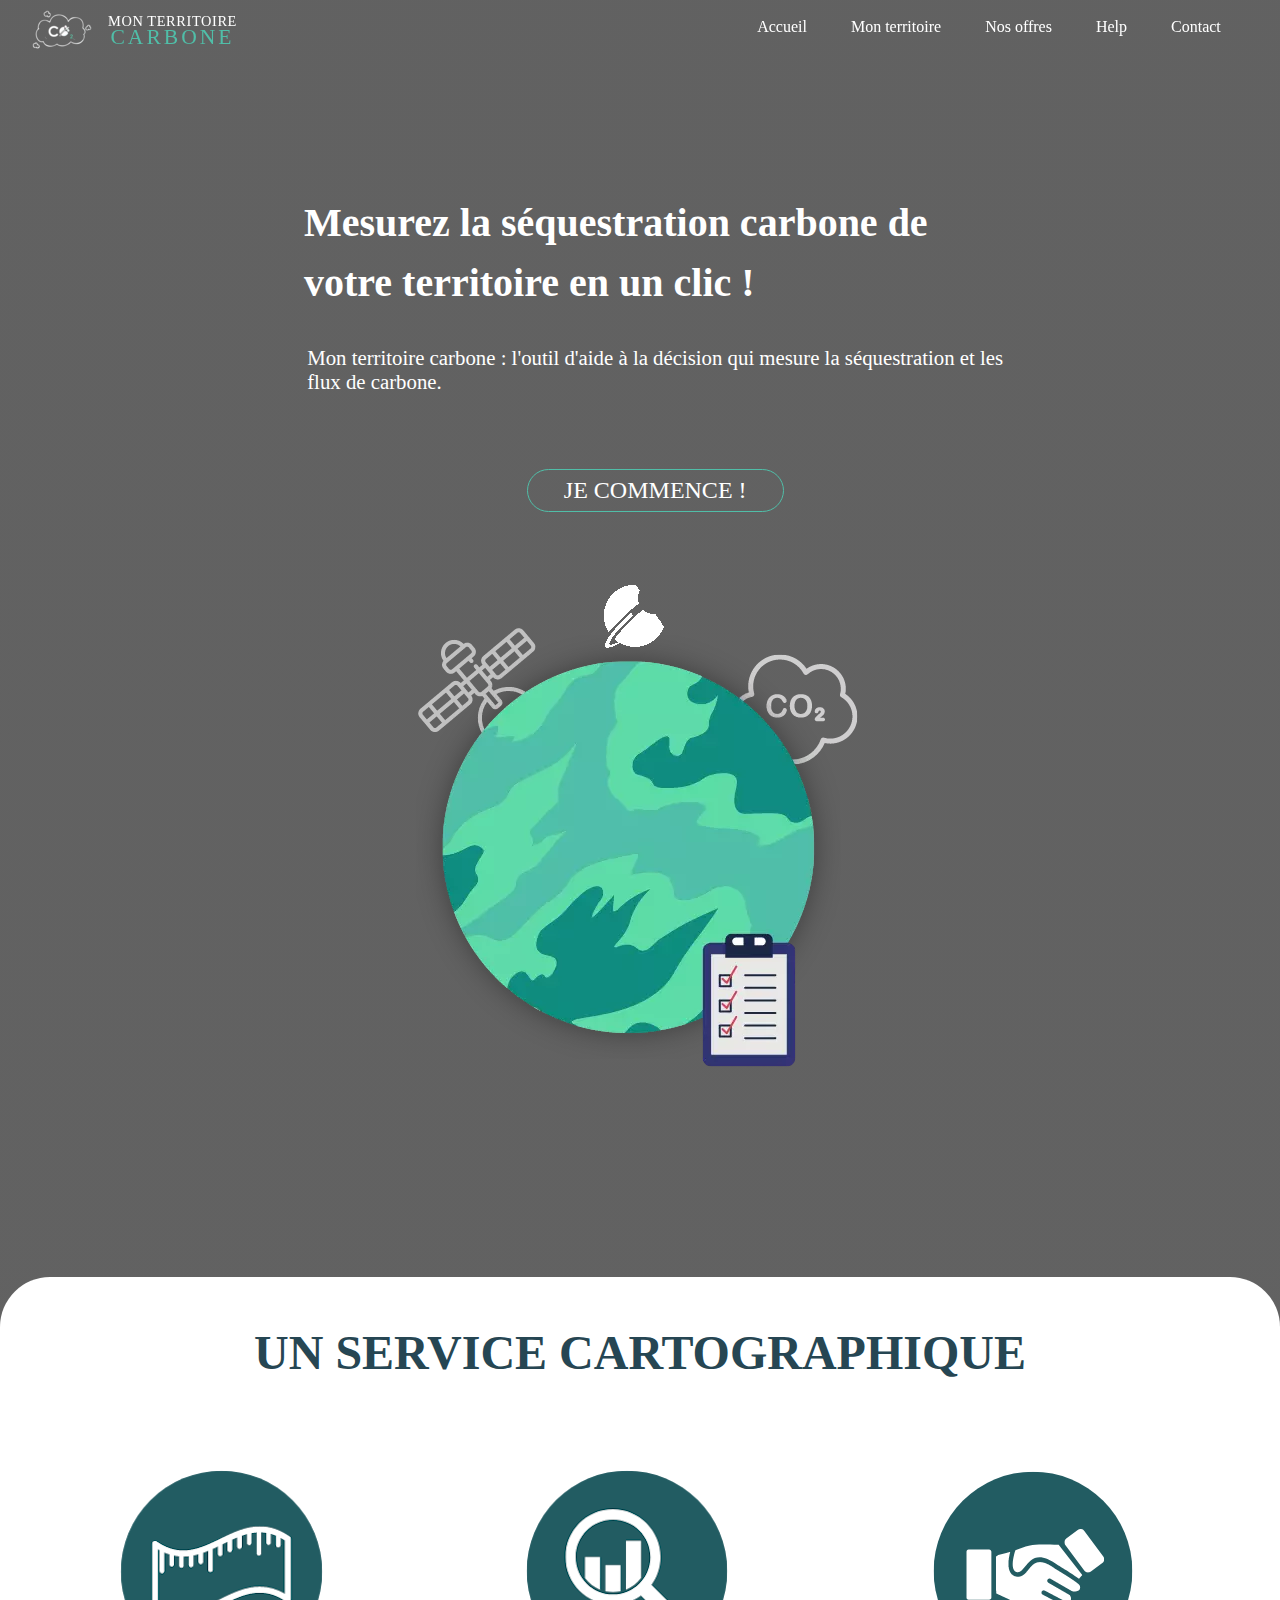
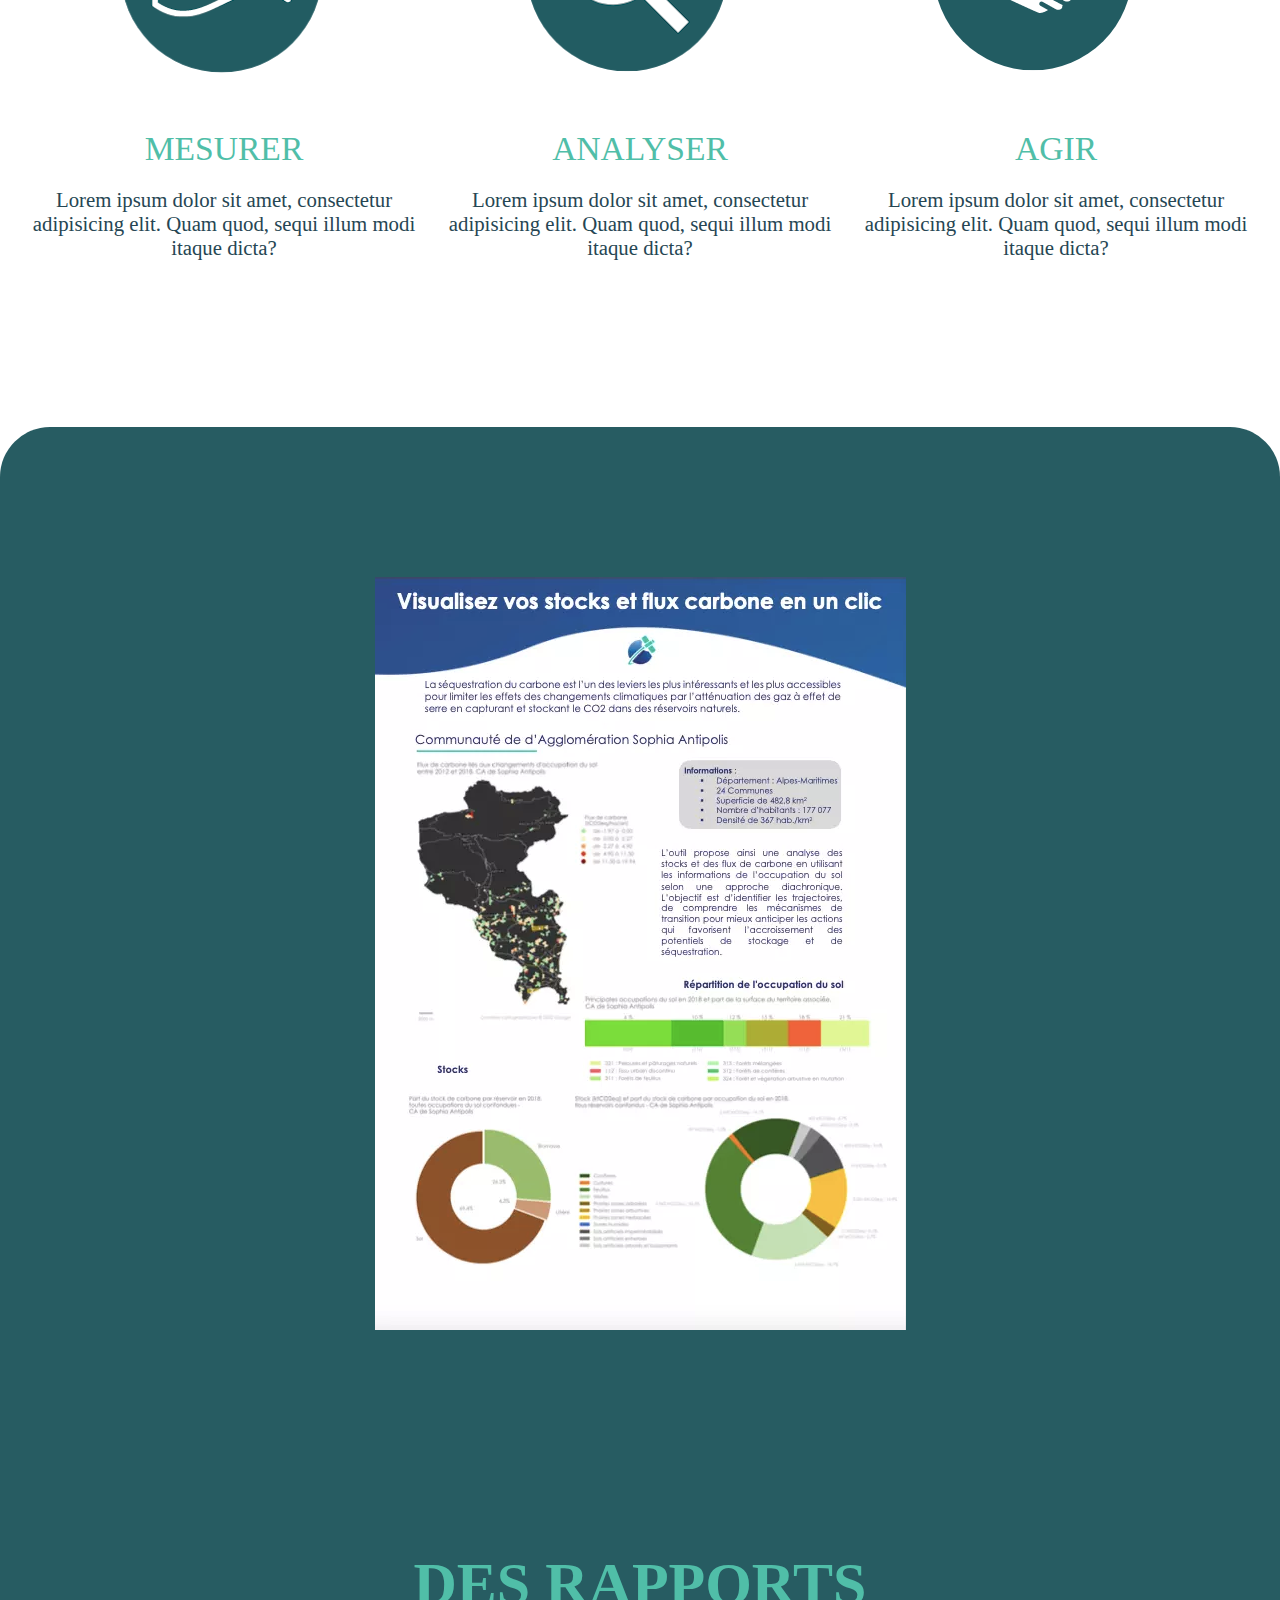
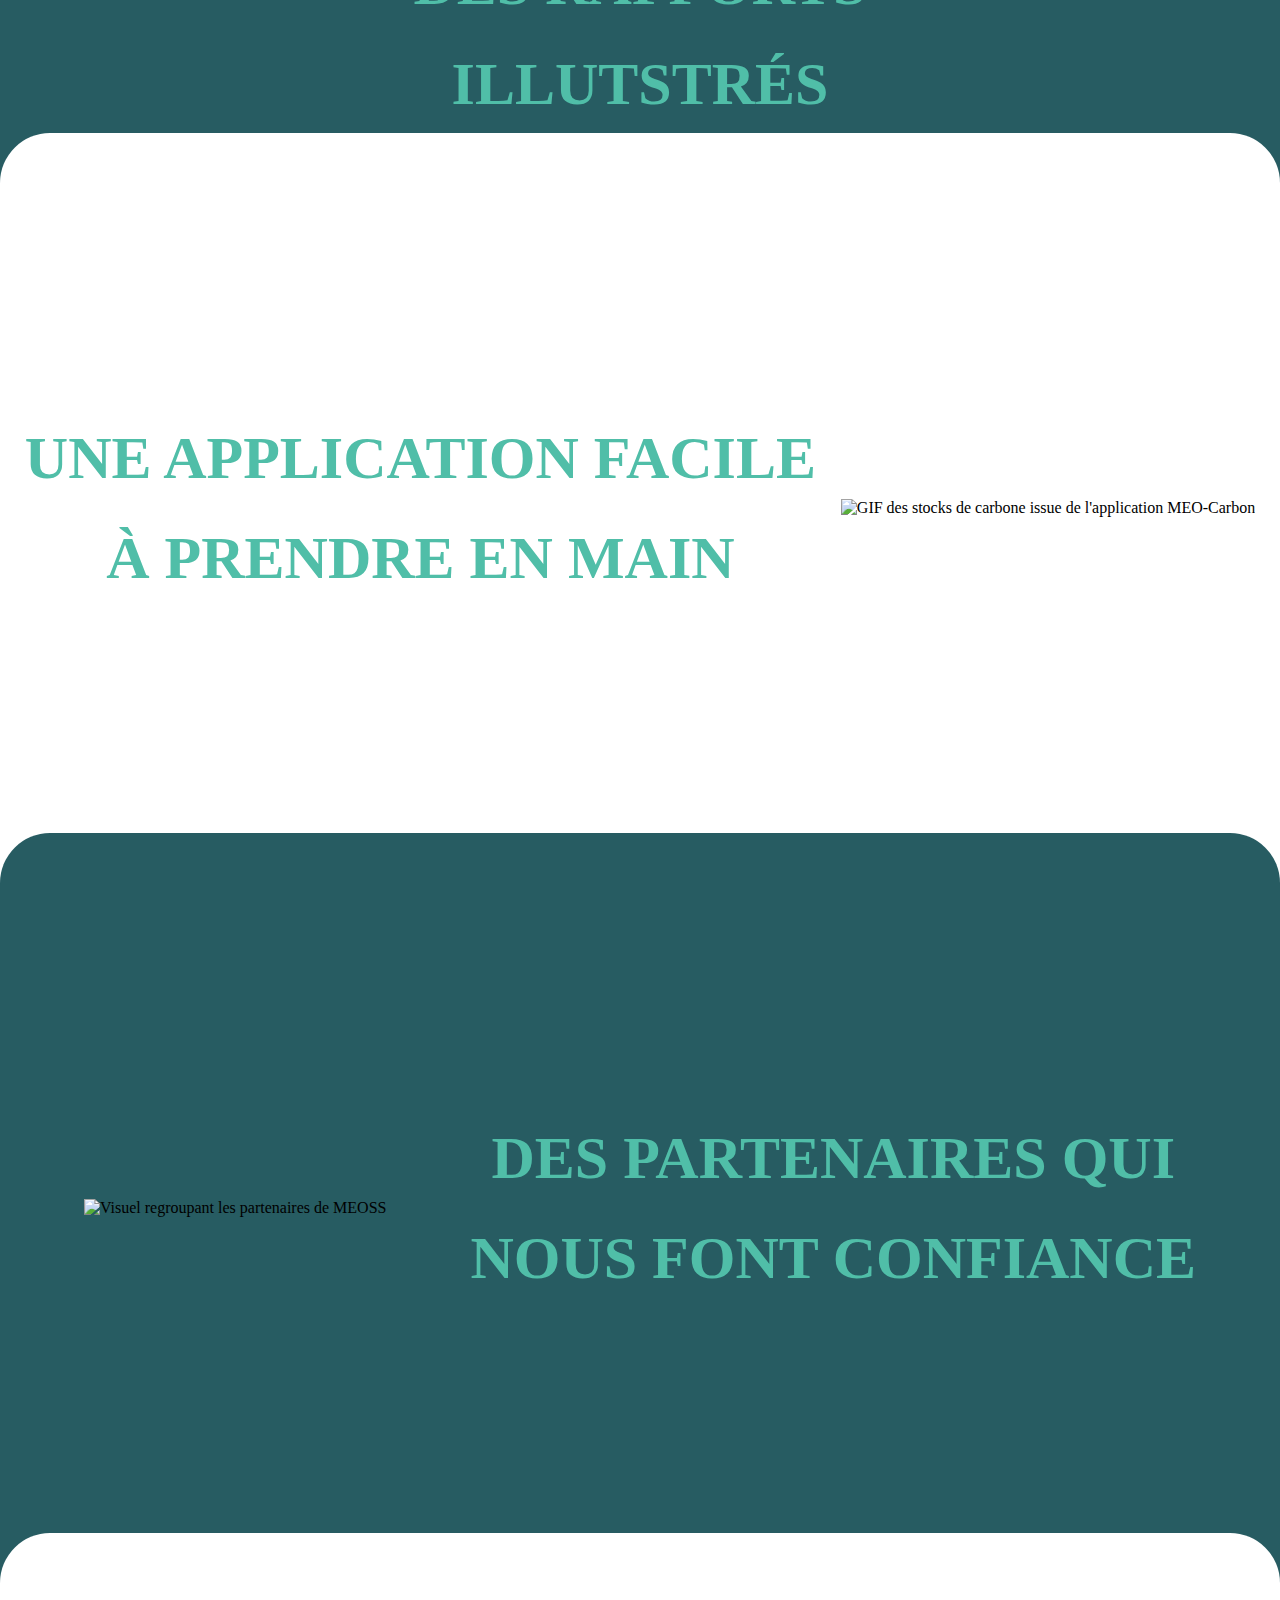
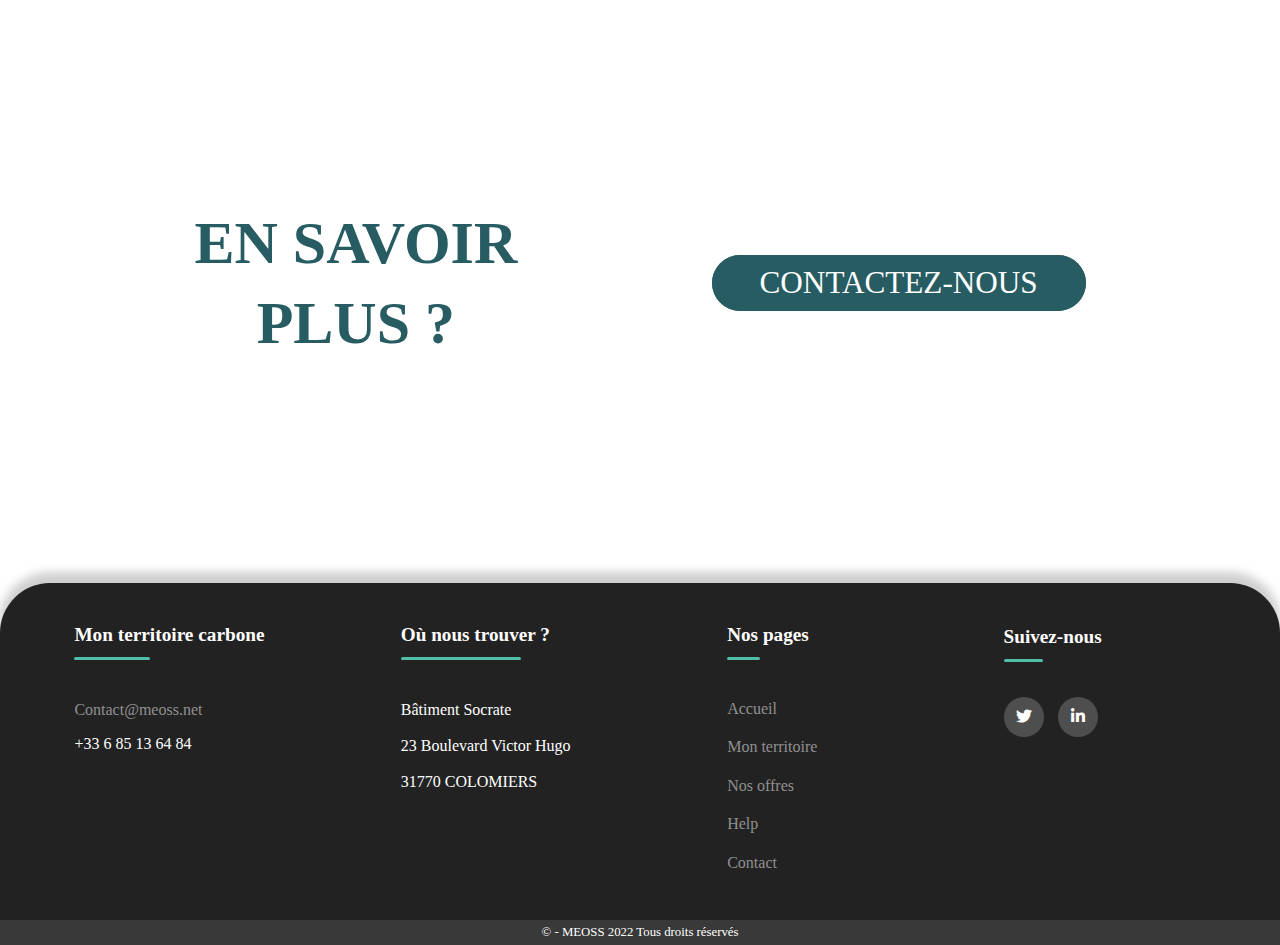
==== Index.html @ e4e1b1d0 "ajout de tous les fichiers du site" ====
<!DOCTYPE html>
<html lang="fr">
<head>
    <meta charset="UTF-8">
    <meta http-equiv="X-UA-Compatible" content="IE=edge">
    <meta name="MEO-Carbon" content="Un outil d'aide à la décision permettant de mesurer la séquestration et les flux carbone d'un territoire, initial-scale=1.0">
    <link rel= "shortuct icon" href="images/MEOSS-picto-blanc.png">
    <title>Mon territoire carbone</title>
    <link rel="stylesheet" href="Accueil.css">
    <link rel="stylesheet" type="text/css" href="https://cdnjs.cloudflare.com/ajax/libs/font-awesome/5.15.1/css/all.min.css">
</head>
<body>
<script
  src="https://code.jquery.com/jquery-3.6.0.js"
  integrity="sha256-H+K7U5CnXl1h5ywQfKtSj8PCmoN9aaq30gDh27Xc0jk="
  crossorigin="anonymous"></script>
<script src="scrolleffect.js"></script>
<!-- Header -->
<header class="header">
      <a href="Index.html" class="logo-mc"><img src="Images/Logo_Meo-Carbon_blanc_picto.webp" alt="Logo MEO-Carbon"></a>
      <h1 class="title-big"><a href="Index.html"><span class="title-big1">Mon territoire<br><span class="title-big2">carbone</a></h1>
    <nav class="header-nav">
        <div class="mainmenu">
          <a href="Index.html" title="Accueil">Accueil</a>
          <a href="Mon_territoire.html" title="Mon territoire">Mon territoire</a>
          <a href="Nos_offres.html" title="Nos offres">Nos offres</a>
          <a href="Help.html" title="Help">Help</a>
          <a href="Contact.html" title="Contact">Contact</a>
        </div>
    </nav>
  </header>
  <div class="loading"></div>
  <Section class="section-accueil">
    <div class="textes">
      <h2 class="mesurez">Mesurez la <span class="vert-texte">séquestration carbone</span> de votre territoire en un clic !</h2>
        <p class="meo-carbon"><span class="vert-texte">Mon territoire carbone</span> : l'outil d'aide à la décision qui mesure la séquestration et les flux de carbone.</p>
<!-- Call to Action -->
        <p class="cta">
          <a href="Mon_territoire.html" class="button" >Je commence !</a>
        </p>
      </div>
      <div class="picto-accueil">
          <img src="Images/Picto-accueil-meo-carbon.webp" alt="Planète illustrant l'outil MEO-Carbon">
      </div>
  </Section>
    <!-- <div class="custom-shape-divider-bottom-1658929193">
      <svg data-name="Layer 1" xmlns="http://www.w3.org/2000/svg" viewBox="0 0 1200 120" preserveAspectRatio="none">
          <path d="M1200 0L0 0 892.25 114.72 1200 0z" class="shape-fill"></path>
      </svg>
    </div> -->
  <section class="produit">
    <H2 class="pres-produit">UN SERVICE CARTOGRAPHIQUE</H2>
    <div class="picto-produit">
      <div class="picto-mesurer">
        <img src="/Images/Pictogramme-mesurer.png" alt="Pictogramme illustrant une règle">
      </div>
      <div class="picto-analyser">
        <img src="/Images/Pictogramme-analyser.png" alt="Pictogramme illustrant l'analyse">
      </div>
      <div class="picto-agir">
        <img src="/Images/Pictogramme-agir.png" alt="Pictogramme d'un serrage de main">
      </div>
    </div>
    <div class="car-produit">
      <div class="mesurer">Mesurer</div>
      <div class="analyser">Analyser</div>
      <div class="agir">Agir</div>
    </div>
    <div class="des-produit">
      <div class="mesurer-des">
        <p>Lorem ipsum dolor sit amet, consectetur adipisicing elit. Quam quod, sequi illum modi itaque dicta?</p>
      </div>
      <div class="analyser-des">
        <p>Lorem ipsum dolor sit amet, consectetur adipisicing elit. Quam quod, sequi illum modi itaque dicta?</p>
      </div>
      <div class="agir-des">
        <p>Lorem ipsum dolor sit amet, consectetur adipisicing elit. Quam quod, sequi illum modi itaque dicta?</p>
      </div>
    </div>

  </section>
  <section class="rapport">
    <!-- <div class="custom-shape-divider-top-1659364946">
      <svg data-name="Layer 1" xmlns="http://www.w3.org/2000/svg" viewBox="0 0 1200 120" preserveAspectRatio="none">
          <path d="M1200 120L0 16.48 0 0 1200 0 1200 120z" class="shape-fill"></path>
      </svg>
    </div> -->
    <div class="image-rapport">
      <img src="/Images/Rapport-meo-carbon.webp" alt="Photo du rapport synhthétique MEO-Carbon">
    </div>
    <div class="titre-rapport">
      <h2>Des rapports<br>illutstrés</h2>
    </div>
  </section>
  <section class="appli">
    <div class="title-appli">
      <h2>Une application facile<br>à prendre en main</h2>
    </div>
    <div class="img-appli">
      <img src="images/Stocks-carbone-MEO-carbon.gif" alt="GIF des stocks de carbone issue de l'application MEO-Carbon">
    </div>
  </section>
  <section class="partenaires">
    <div class="img-partenaires">
      <img src="images/Partenaires-meoss.webp" alt="Visuel regroupant les partenaires de MEOSS">
    </div>
    <div class="title-partenaires">
      <h2>Des partenaires qui<br>nous font confiance</h2>
    </div>
  </section>
  <section class="contactez-nous">
    <div class="offre">
      <h2>En savoir<br>plus ?</h2>
    </div>
    <div>
      <p class="button-contact">
        <a href="Contact.html" class="button-contact-class">Contactez-nous</a>
      </p>
    </div>
  </section>
  <!-- Footer -->
  <footer>
    <div class="footer-info">
      <h6>
        <a href="Index.html" class="footer-mc">Mon territoire carbone</a>
      </h6>
      <p>
          <a href="Contact" class="contact-footer">Contact@meoss.net</a>
      </p>
      <p>+33 6 85 13 64 84</p>
    </div>
    <div class="footer-map">
      <h6 class="trouver">Où nous trouver ?</h6>
      <ul>
        <li>
          <p>Bâtiment Socrate</p>
        </li>
        <li>
          <p>23 Boulevard Victor Hugo</p>
        </li>
        <li>
          <p>31770 COLOMIERS</p>
        </li>
      </ul>
    </div>
    <div class="footer-pages">
      <H6 class="nos-pages">Nos pages</H6>
      <ul>
          <li>
            <a href="Index.html" title="Accueil">Accueil</a>
          </li>
          <li>
            <a href="Mon_territoire.html" title="Mon territoire">Mon territoire</a>
          </li>
          <li>
            <a href="Nos_offres.html" title="Nos offres">Nos offres</a>
          </li>
          <li>
            <a href="Help.html" title="Help">Help</a>
          </li>
          <li>
            <a href="Contact.html" title="Contact">Contact</a>
          </li>
    </div>
    <div class="footer-col">
      <h6><strong>Suivez-nous</strong></h6>
      <div class="social-links">
        <a href="https://twitter.com/MEOSS_Space" target="_blank"><i class="fab fa-twitter"></i></a>
        <a href="https://www.linkedin.com/company/meoss/" target="_blank"><i class="fab fa-linkedin-in"></i></a>
      </div>
    </div>
  </footer>
  <div class="copyright">© - MEOSS 2022 Tous droits réservés</div>
</body>
</html>
---- Accueil.css ----
body {
    height: auto;
    background:
        linear-gradient(to bottom, #222222b6, #222222b5, #222222b4),
        center top  url("images/Fôret-meo-carbon-background.webp");
    margin: 0px;
    z-index : 1;
}

.loading{
    position: absolute; width: 100%; height: 100%; background: url('Images/GIF-logo-meoss-animated-loading.gif') no-repeat center center;
}

.header {
    position: fixed;
    top: 0px;
    z-index: 7;
    -webkit-transition: all ease-out .5s;
    -moz-transition: all ease-out .5s;
    -o-transition: all ease-out .5s;
    transition: all ease-out .5s;
    display: flex;
    flex-direction: row;
    justify-content: space-between;
    width: 100vw;
}

.logo-mc {
    position: absolute;
    top: 10px;
    left: 32px;
  }

.title-big {
    position: absolute;
    left: 4.5em;
    top: -5px;
    color: #fff;
    text-align: left;
    font-size: 1.5rem;
    font-family: "centurygothic";
    text-transform: uppercase;
    font-weight: normal;
    text-align: center;
    line-height: 15px;
  }

.title-big1{
    font-size: 0.6em;
    letter-spacing: 0.6px;
}

.title-big2{
    font-size: 1.5em;
    color: #50BEA8;
    letter-spacing: 3px;
}

.title-big a {
    text-decoration: none;
    color: #fff;
}

.header-nav {
    position: absolute;
    width: 50%;
    top: 0;
    right: 1.5em;
    margin: 18px 0;
    text-align: right;
    font-family: "centurygothic";
    text-decoration: none;
    color: #fff;
}

.header-nav a {
    text-decoration: none;
    margin: 0 20px;
    color: #fff;
    position: relative;
}

.header-nav a:hover {
    transition: all 0.3s ease;
    border: 1px solid #50BEA8;
    padding: 0.3em 0.5em;
    border-radius: 300px;
}

.active {
  background-color: #222222;
  height: 61px;
}

.mainmenu{
    margin-right: 0.95em;
}


.textes{
    width: 800px;
    padding-right: 2em;
}

.mesurez {
    padding-left: 2em;
    padding-right: 0em;
    color: #fff;
    font-family: "Centurygothic";
    font-size: 2.5rem;
    text-align: left;
    line-height: 1.5em;
}

.vert-texte{
    color: #FFF;
}

p {
    padding-left: 4em;
    padding-bottom: 3em;
    padding-right: 1em;
    color: #fff;
    font-family: "centurygothic";
    font-size: 1.3rem;
}

.cta{
    text-align: center;
}

.button {
    color: #fff;
    background-color: #50bea800;
    border-color: #50BEA8;
    border-radius: 300px;
    border-width: 1px;
    border-style:solid;
    text-decoration: none;
    text-transform: uppercase;
    font-size: 1.5rem;
    padding: 0.3em 1.5em;
}

.button:hover {
    color: #fff;
    background: #50bea8;
    transition: all 0.2s ease;
    border: 5px solid #50bea800;
    padding: 0.3em 1.8em;
    border-radius: 300px;
    margin-left: 0.3em;
}

.picto-accueil{
    display: flex;
    justify-content: center;
    flex-grow: 3;
    margin-top: 30px;
}

.section-accueil{
    display: flex;
    align-items: center;
    justify-content: space-evenly;
    flex-flow: row wrap;
    margin-top: 10em;
    margin-bottom: 150px;
}

.custom-shape-divider-bottom-1658929193 {
    position: relative;
    width: 100%;
    overflow: hidden;
    line-height: 0;
    transform: rotate(180deg);
}

.custom-shape-divider-bottom-1658929193 svg {
    position: relative;
    display: block;
    width: calc(169% + 1.3px);
    height: 117px;
}

.custom-shape-divider-bottom-1658929193 .shape-fill {
    fill: #ffffff;
}

.produit{
    background-color: #fff;
    height: 800px;
    font-family: "centurygothic";
    color: #264653;
    font-size: 1.5em;
    margin-top: 200px;
    border-top-left-radius: 50px;
    border-top-right-radius: 50px;
    z-index: 1;
}

.produit h2 {
    display: flex;
    justify-content: center;
    padding-top: 1em;
    padding-bottom: 1em;
    font-size: 2em;
}

.picto-produit{
    display: flex;
    justify-content: space-evenly;
    align-items: center;
    flex-flow: row wrap;
    text-align: center;
    width: 98vw;
}

.picto-mesurer{
    width: 30%;
    transition: all 0.5s ease-in-out;
}

.picto-mesurer:hover{
    transform: scale(1.05);
}

.picto-analyser{
    width: 30%;
    transition: all 0.5s ease-in-out;
}

.picto-analyser:hover{
    transform: scale(1.05);
}

.picto-agir{
    width: 30%;
    transition: all 0.5s ease-in-out;
}

.picto-agir:hover{
    transform: scale(1.05);
}

.produit p{
    color: #264653;
    padding: 0;
}

.mesurer{
    width: 30%;
    color: #50BEA8;
    font-size: 1.4em;
    text-transform: uppercase;
}

.analyser{
    width: 30%;
    color: #50BEA8;
    font-size: 1.4em;
    text-transform: uppercase;
}

.agir{
    width: 30%;
    color: #50BEA8;
    font-size: 1.4em;
    text-transform: uppercase;
}

.pres-produit{
    margin-top: 0;
}

.car-produit{
    display: flex;
    justify-content: space-evenly;
    align-items: center;
    flex-flow: row wrap;
    padding-top: 2em;
    text-align: center;
}

.des-produit{
    display: flex;
    justify-content: space-evenly;
    align-items: center;
    flex-flow: row wrap;
    text-align: center;
}

.mesurer-des{
    width: 30%;
    padding: 0;
}

.analyser-des{
    width: 30%;
}

.agir-des{
    width: 30%;
}

.custom-shape-divider-top-1659364946 {
    position: relative;
    top: 0;
    left: 0;
    width: 100%;
    overflow: hidden;
    line-height: 0;
}

.custom-shape-divider-top-1659364946 svg {
    position: relative;
    display: block;
    width: calc(100% + 1.3px);
    height: 103px;
    transform: rotateY(180deg);
}

.custom-shape-divider-top-1659364946 .shape-fill {
    fill: #FFFFFF;
}

.rapport{
    display: flex;
    flex-flow: row wrap;
    justify-content: space-around;
    align-items: center;
    background: #275C62;
    border-top-left-radius: 50px;
    border-top-right-radius: 50px;
    position: relative;
    margin-top: -50px;
}

.image-rapport{
    margin: 150px;
    transition: all 0.5s ease-in-out;
}

.image-rapport:hover{
    transform: scale(1.03);
}

.titre-rapport{
    color: #50BEA8;
    font-family: "centurygothic";
    text-transform: uppercase;
    font-size: 2.5em;
    text-align: center;
    line-height: 2.5em;
}
/*
.button-contact{
    text-align: center;
}*/

.appli{
    position: relative;
    background: #FFF;
    display: flex;
    flex-direction: row;
    justify-content: space-evenly;
    align-items: center;
    margin-top: -50px;
    margin-bottom: -50px;
    border-top-left-radius: 50px;
    border-top-right-radius: 50px;
    height: 750px;
}

.title-appli{
    color: #50BEA8;
    font-family: "centurygothic";
    text-transform: uppercase;
    font-size: 2.5em;
    text-align: center;
    line-height: 2.5em;
    display: flex;
}

.img-appli{
    transition: all 0.5s ease-in-out;
}

.img-appli:hover{
    transform: scale(1.1);
}

.partenaires{
    position: relative;
    background: #275C62;
    display: flex;
    flex-direction: row;
    justify-content: space-evenly;
    align-items: center;
    margin-top: -50px;
    margin-bottom: -50px;
    border-top-left-radius: 50px;
    border-top-right-radius: 50px;
    height: 750px;
}

.title-partenaires{
    color: #50BEA8;
    font-family: "centurygothic";
    text-transform: uppercase;
    font-size: 2.5em;
    text-align: center;
    line-height: 2.5em;
    display: flex;
}

.img-partenaires{
    transition: all 0.5s ease-in-out;
}

.img-partenaires:hover{
    transform: scale(1.06);
}

.contactez-nous{
    position: relative;
    background: #FFF;
    display: flex;
    flex-flow: row wrap;
    justify-content: space-evenly;
    align-items: center;
    margin-top: -50px;
    margin-bottom: -50px;
    border-top-left-radius: 50px;
    border-top-right-radius: 50px;
    height: 700px;
}

.offre{
    color: #275C62;
    text-transform: uppercase;
    font-family: "centurygothic";
    font-size: 2.5em;
    padding: 0;
    text-align: center;
    line-height: 2em;
}

.button-contact{
    padding: 0;
}

.button-contact-class{
    color: #fff;
    border-color: #275C62;
    background: #275C62;
    border-radius: 300px;
    border-width: 1px;
    border-style:solid;
    text-decoration: none;
    text-transform: uppercase;
    font-size: 1.5em;
    padding: 0.3em 1.5em;
}

.button-contact-class:hover {
    color: #275C62;
    background: #FFF;
    transition: all 0.2s ease;
    border: 1.3px solid #275C62;
    border-radius: 300px;
}

footer {
    position: relative;
    background-color: #222222;
    box-shadow: 0px -10px 10px 1px rgba(191, 191, 191, 0.745);
    border-top-left-radius: 50px;
    border-top-right-radius: 50px;
    display: flex;
    justify-content: space-evenly;
    flex-flow: row wrap;
    align-items: flex-start;
}

h6{
    display: inline-block;
    padding-bottom: 5px;
    position: relative;
    line-height: 40px;
}
 
h6:after{
    content: "";
    position: absolute;
    width: 40%;
    height: 0px;
    bottom: 0;
    left: 0%;
    border-bottom: 3px solid #50BEA8;
    border-radius: 50px;
}

.footer-info {
    width: 300px;
    padding-left: 3em
}

.footer-info p{
    padding: 0 0;
    font-size: 1em;
    margin-block-start: 1em;
}

H6 .footer-info a{
    text-decoration: none;
    color: #fff;
    font-family: "centurygothic";
    display: flex;
    align-items: center;
    flex-wrap: nowrap;
}

.footer-mc{
    text-decoration: none;
    color: #fff;
    font-family: "centurygothic";
    display: flex;
    align-items: center;
    flex-wrap: nowrap;
    padding-top: 0.33em;
}

.contact-footer {
    text-decoration: none;
    color: rgb(144, 144, 144);
    transition: all 0.3s ease;
}

.contact-footer:hover{
    text-decoration: none;
    color: #FFF;
    padding-left: 0.5em;
    text-decoration: underline #50BEA8 20%;
    text-underline-offset: 0.3rem;
    text-underline-position: right;
}

.footer-mc {
    font-size: 1.8em;
}

.footer-info img{
    width: 20%;
}

.footer-map{
    font-family: "centurygothic";
    color: #FFF;
    margin: 0;
    margin-top: 2em;
    width: 300px;
}

.footer-map p{
    font-size: 1em;
    padding: 0;
    padding-top: 0.13em;
}

.footer-map h6{
    display: flex;
    align-items: flex-start;
    margin-block-end: 2em;
    margin-block-start: 0;
    font-size: 1.2em;
}

.footer-map ul{
    list-style-type: none;
    padding-left: 0;
}

.footer-pages{
    color: #fff;
    font-family: "centurygothic";
    font-size: 1em;
    margin-top: 2em;
    margin-bottom: 2em;
    width: 250px;
}

.footer-pages a{
    text-decoration: none;
    color: rgb(144, 144, 144);
    transition: all 0.3s ease;
}

.footer-pages a:hover{
    text-decoration: none;
    color: #FFF;
    padding-left: 0.5em;
    text-decoration: underline #50BEA8 20%;
    text-underline-offset: 0.3rem;
    text-underline-position: right;
}

.footer-pages ul{
    list-style-type: none;
    padding-left: 0;
}

.nos-pages{
    font-size: 1.2em;
    margin-block-start: 0em;
    margin-block-end: 1em;
}

.footer-pages li{
    margin-bottom: 16px;
    padding-top: 0.28em;
}

.footer-col{
    width: 250px;
    padding: 0 0;
    margin-top: -0.7em;
 }
 .footer-col h6{
     font-size: 1.2em;
     color: #ffffff;
     font-family: "centurygothic";
     margin-bottom: 35px;
     font-weight: 500;
     position: relative;
 }

 .footer-col ul li:not(:last-child){
     margin-bottom: 10px;
 }
 .footer-col ul li a{
     font-size: 16px;
     text-transform: capitalize;
     color: #ffffff;
     text-decoration: none;
     font-weight: 300;
     color: #bbbbbb;
     display: block;
     transition: all 0.3s ease;
 }
 .footer-col ul li a:hover{
     color: #ffffff;
     padding-left: 8px;
 }
 .footer-col .social-links a{
     display: inline-block;
     height: 40px;
     width: 40px;
     background-color: rgba(255,255,255,0.2);
     margin:0 10px 10px 0;
     text-align: center;
     line-height: 40px;
     border-radius: 50%;
     color: #ffffff;
     transition: all 0.5s ease;
 }
 .footer-col .social-links a:hover{
     color: #50BEA8;
     background-color: #ffffff;
 }

 .copyright{
    background: #393939;
    color: #FFF;
    height: 25px;
    display: flex;
    justify-content: center;
    align-items: center;
    font-family: "centurygothic";
    font-size: 0.8em;
 }
 
 @media (max-width:1200px) and (min-width: 501px){
    .footer-info{
        width: 50%;
        padding-left: 7em;
        padding-right: 3em;
        width: 150px;
    }
    .footer-pages{
        width: 170px;
    }

    .footer-map{
        width: 200px;
        padding-right: 3em;
    }
}

@media screen and (max-width: 540px){
    .title-partenaires{
        font-size: 0.5em;
    }
    .footer-info{
        width: 50%;
        padding-left: 1.8em;
    }
    .footer-pages{
        width: 50%;
    }
    .footer-map{
        padding-left: 4.5em;
    }
}
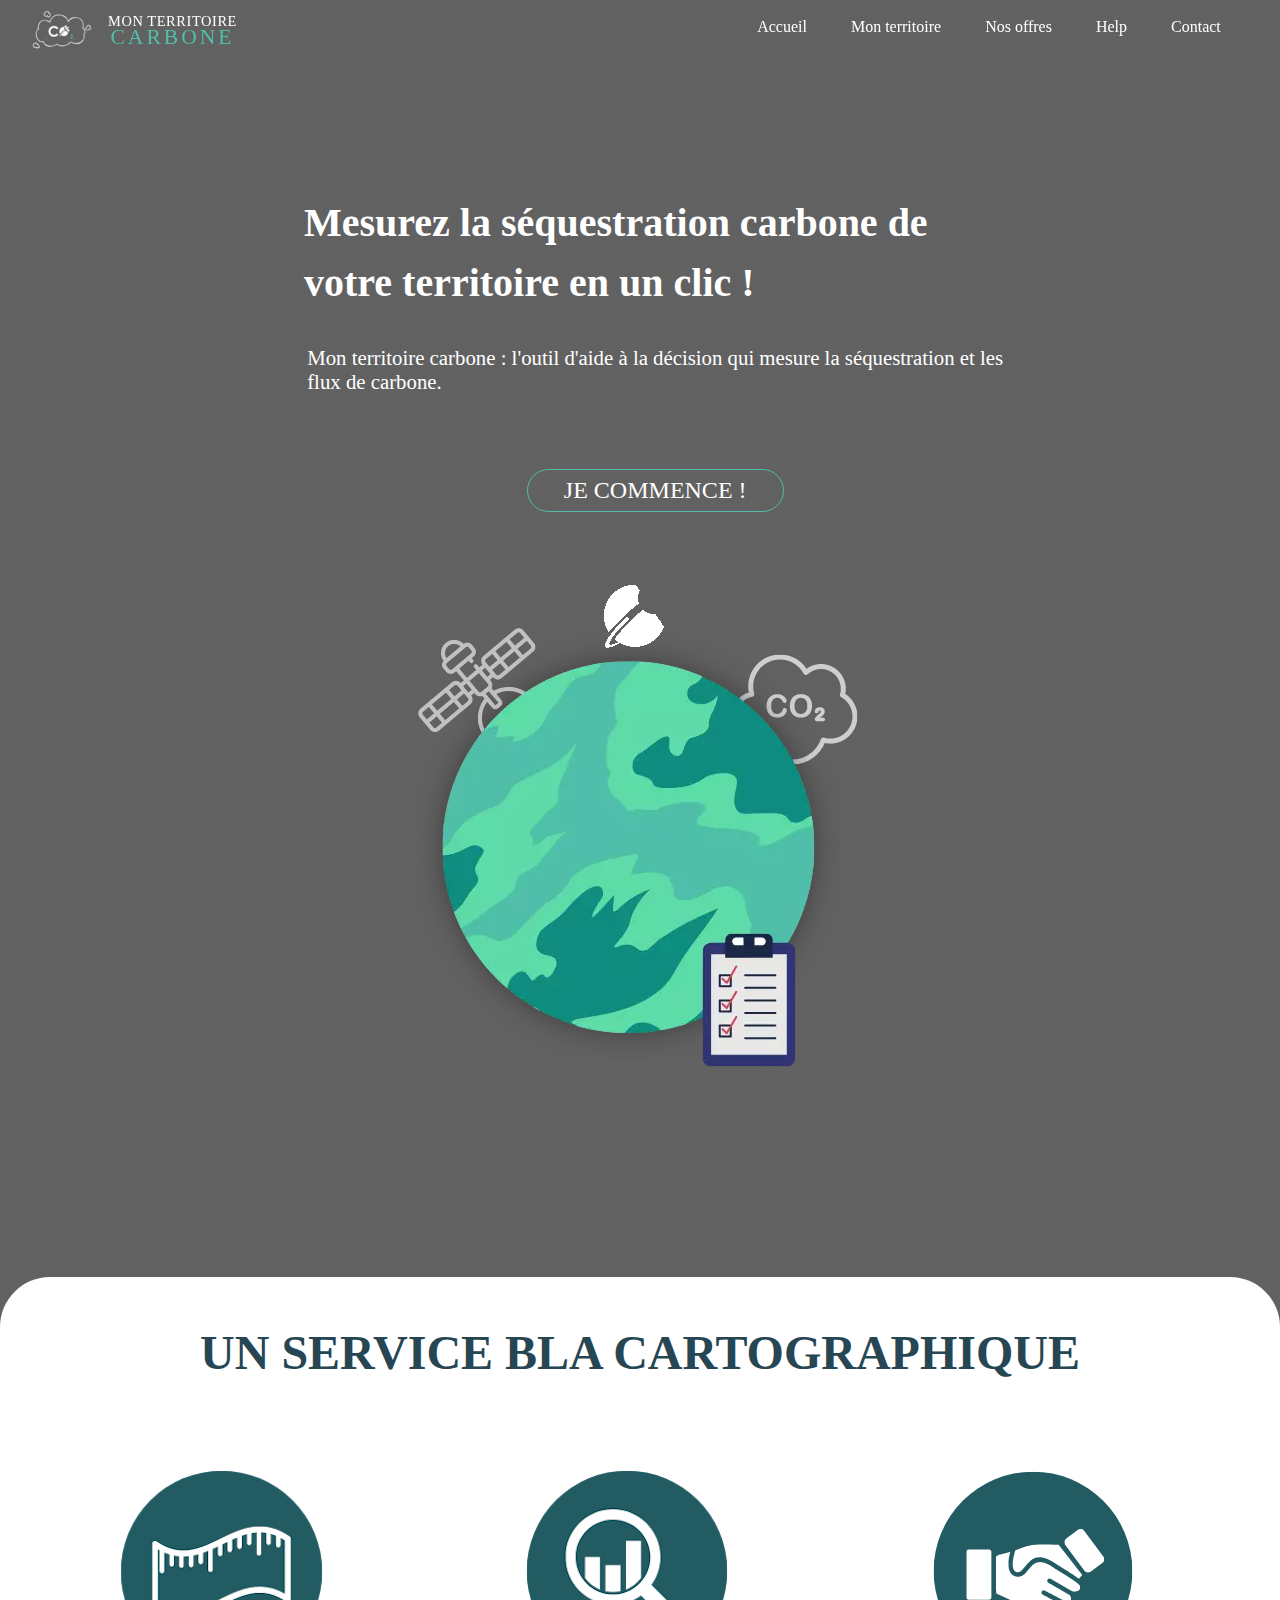
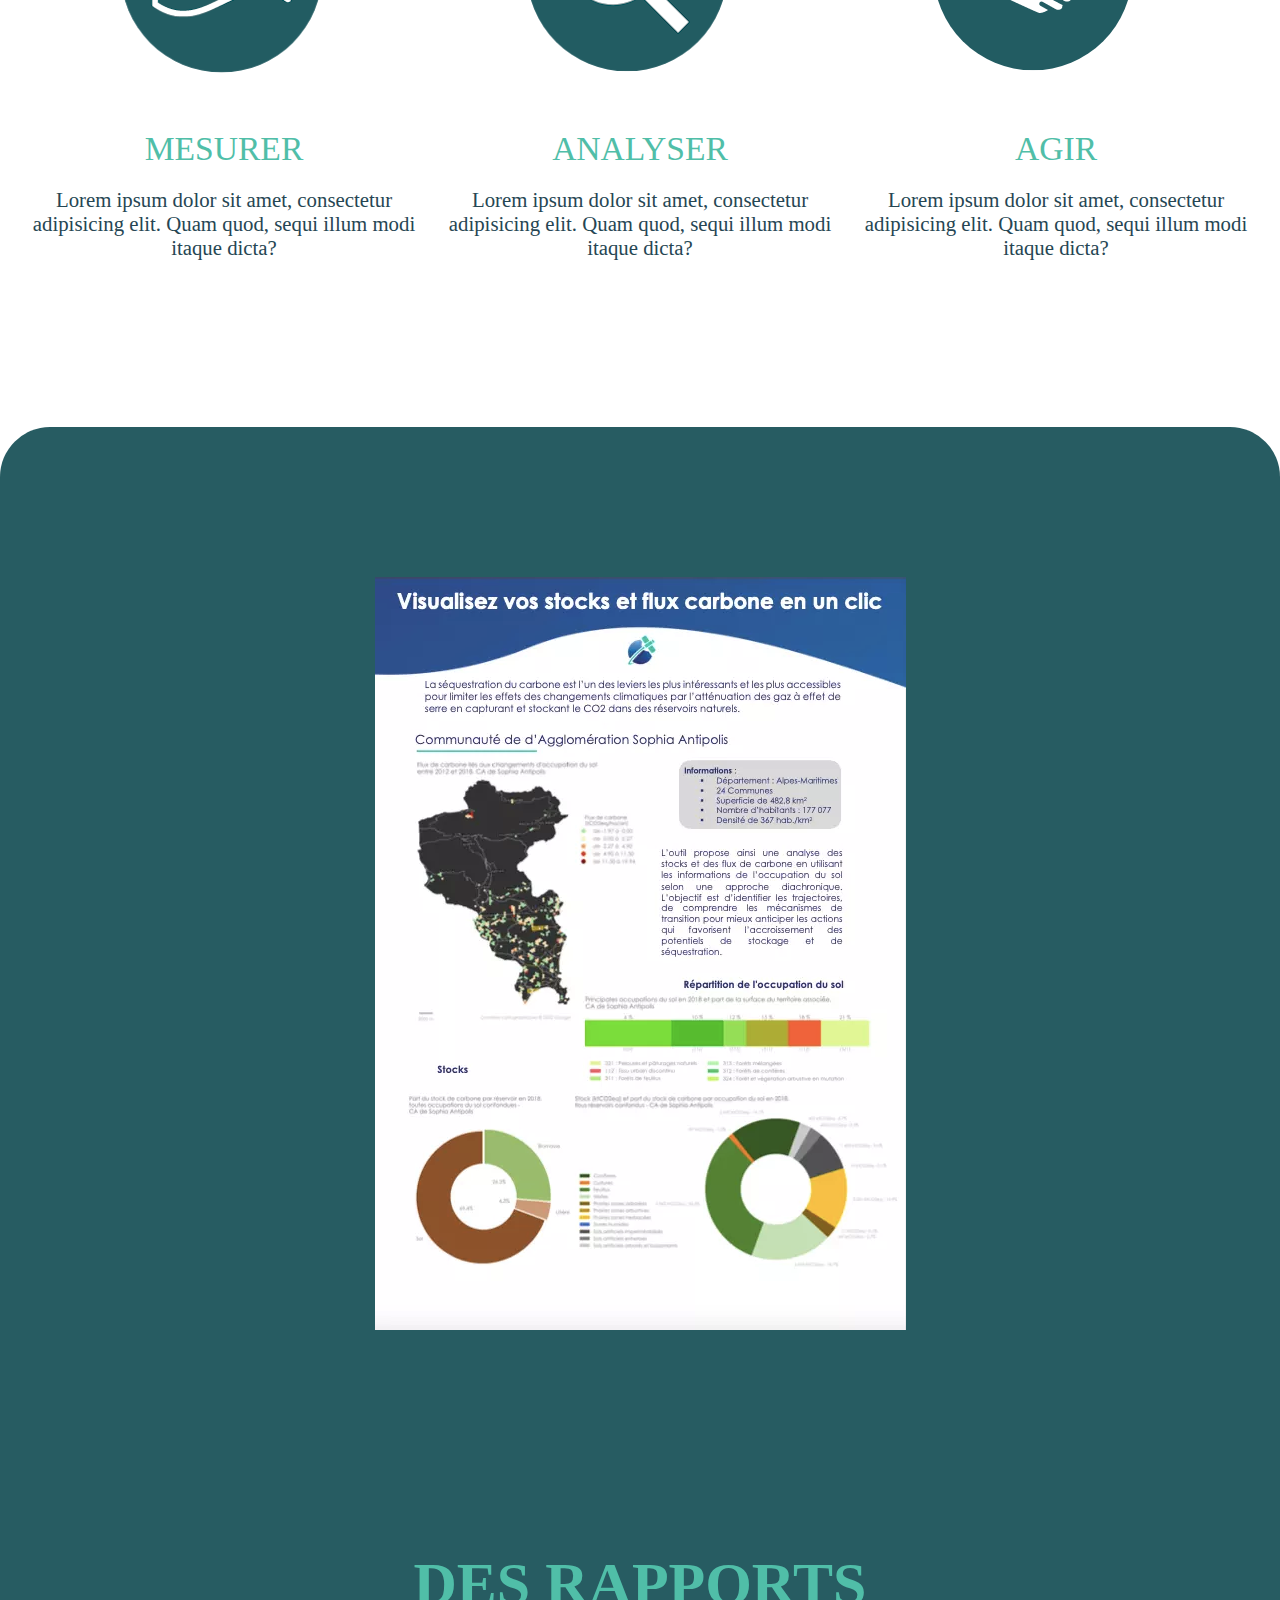
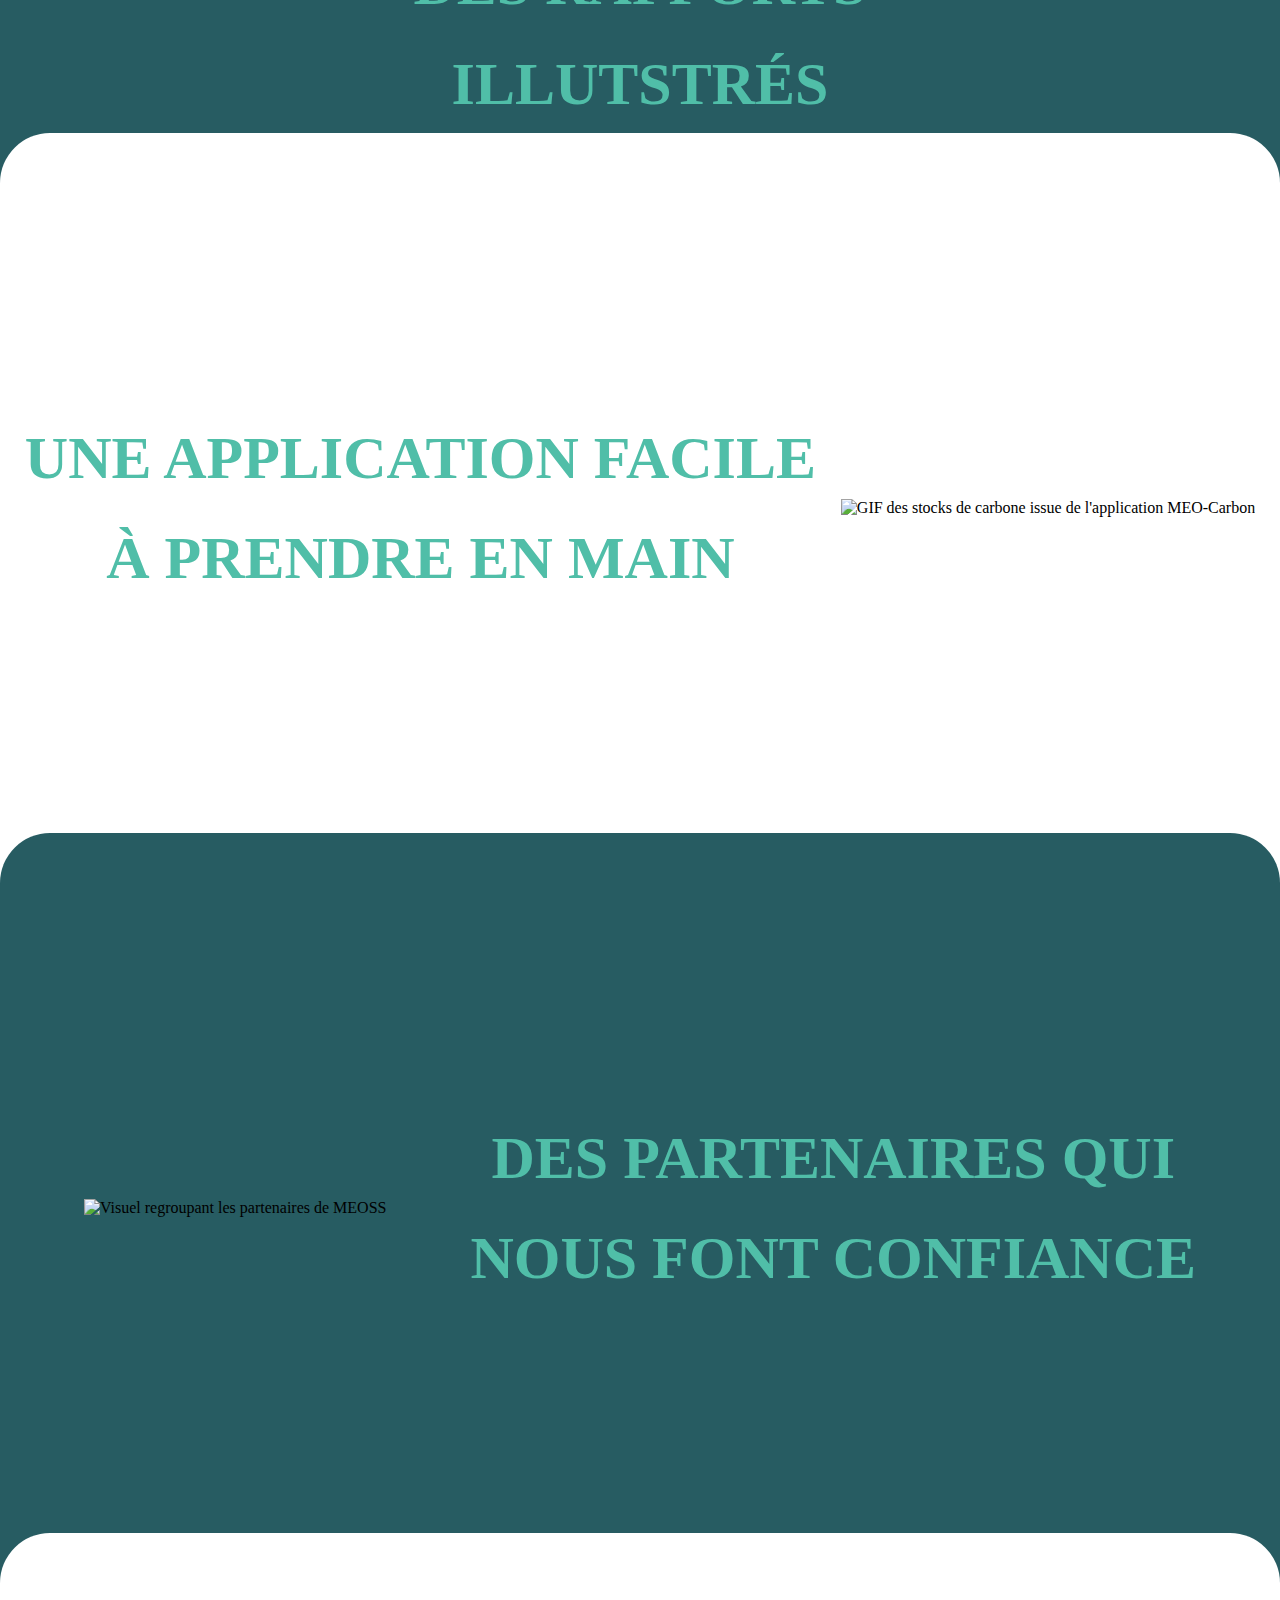
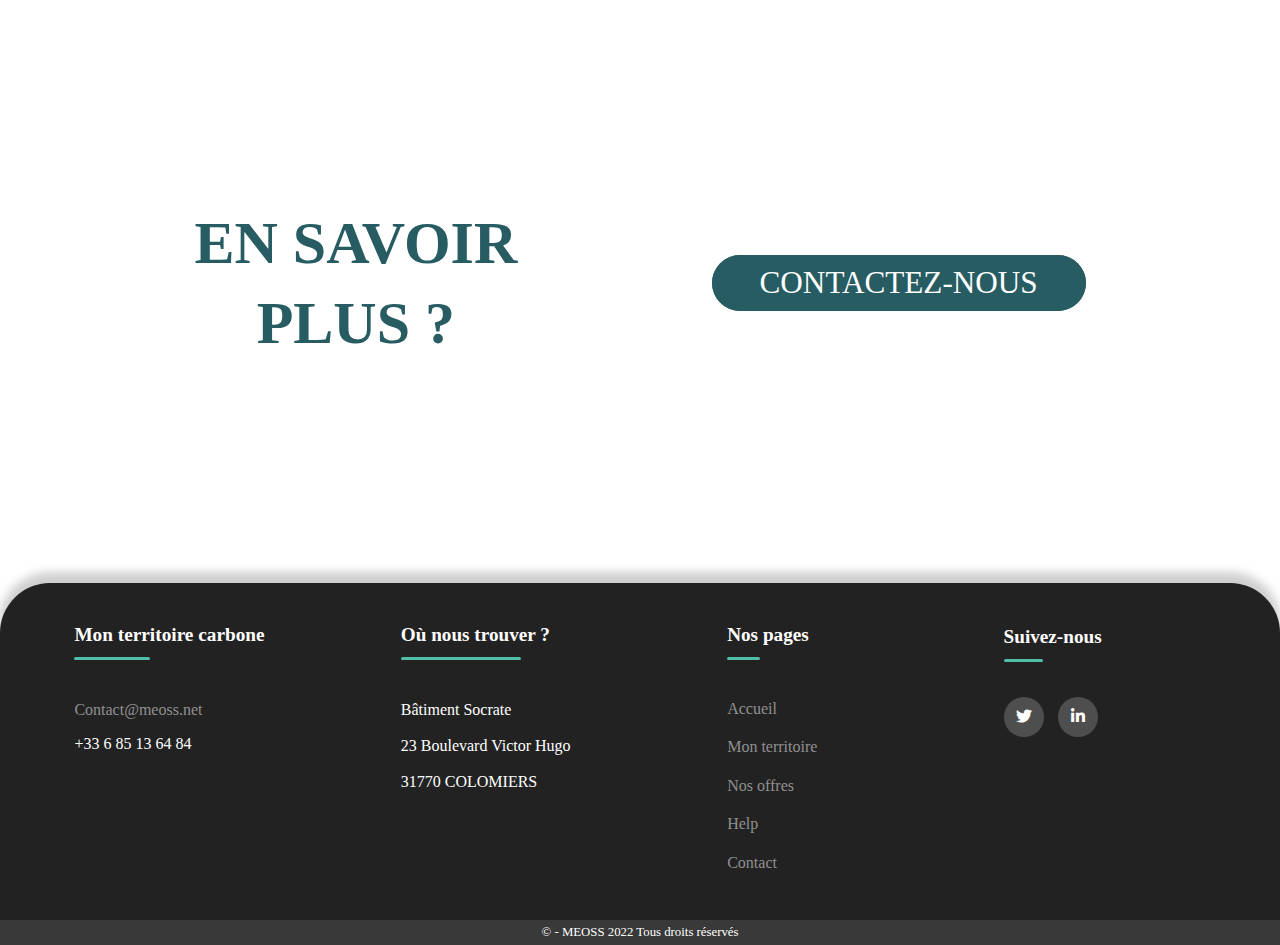
==== commit 05785b34: "test modid" ====
--- a/Index.html
+++ b/Index.html
@@ -49,7 +49,7 @@
       </svg>
     </div> -->
   <section class="produit">
-    <H2 class="pres-produit">UN SERVICE CARTOGRAPHIQUE</H2>
+    <H2 class="pres-produit">UN SERVICE BLA CARTOGRAPHIQUE</H2>
     <div class="picto-produit">
       <div class="picto-mesurer">
         <img src="/Images/Pictogramme-mesurer.png" alt="Pictogramme illustrant une règle">
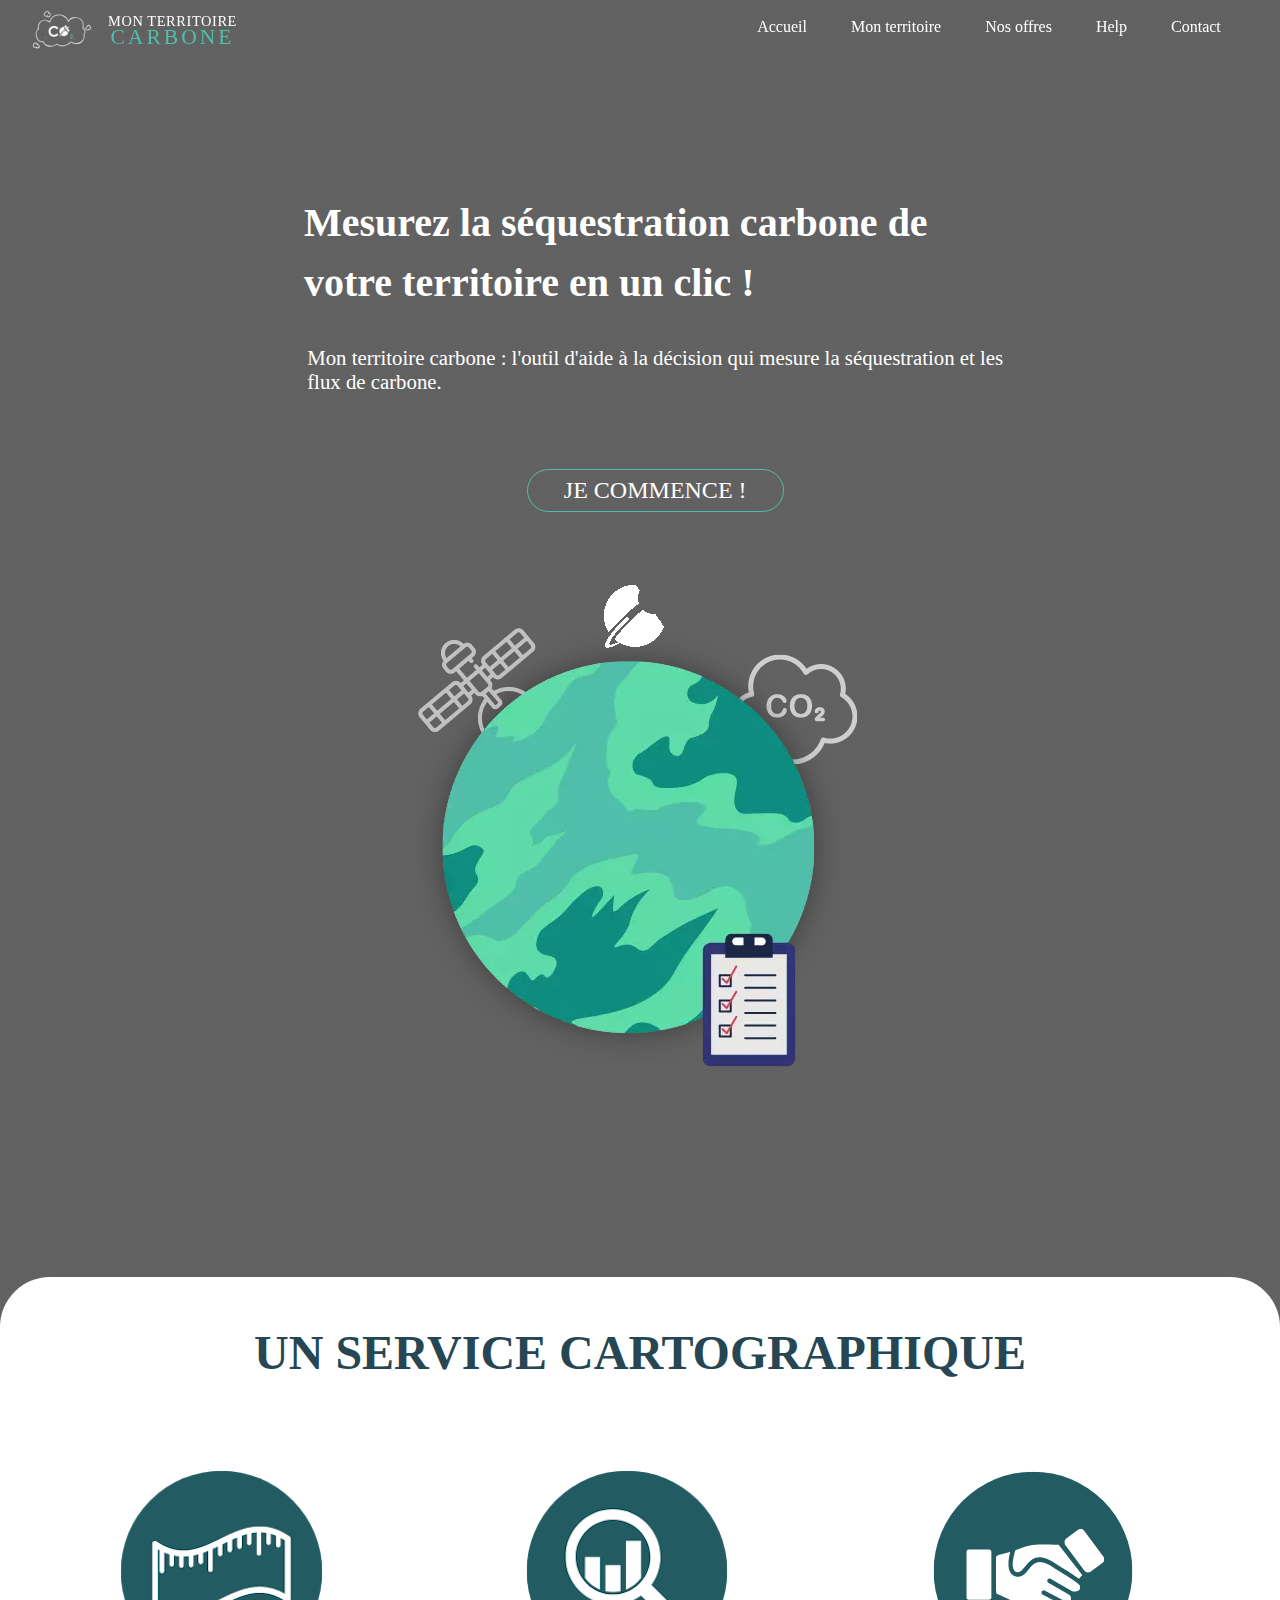
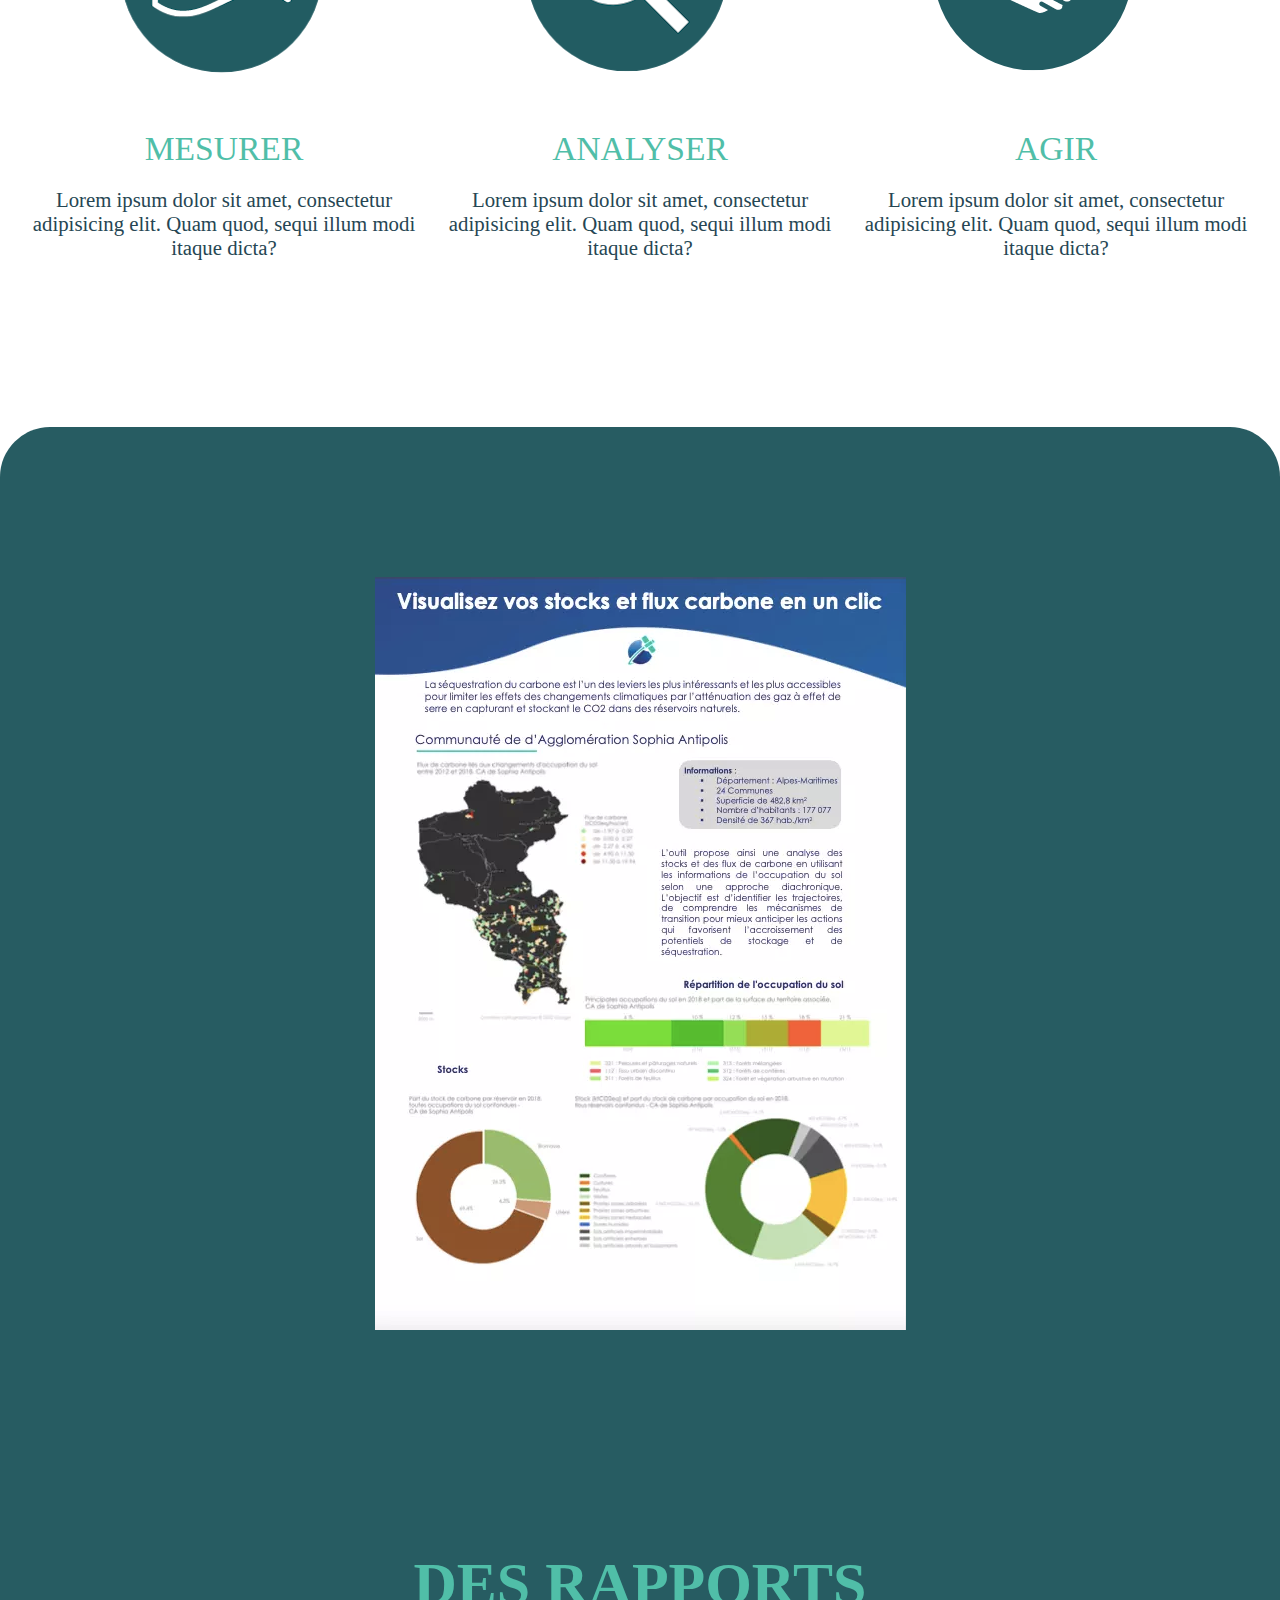
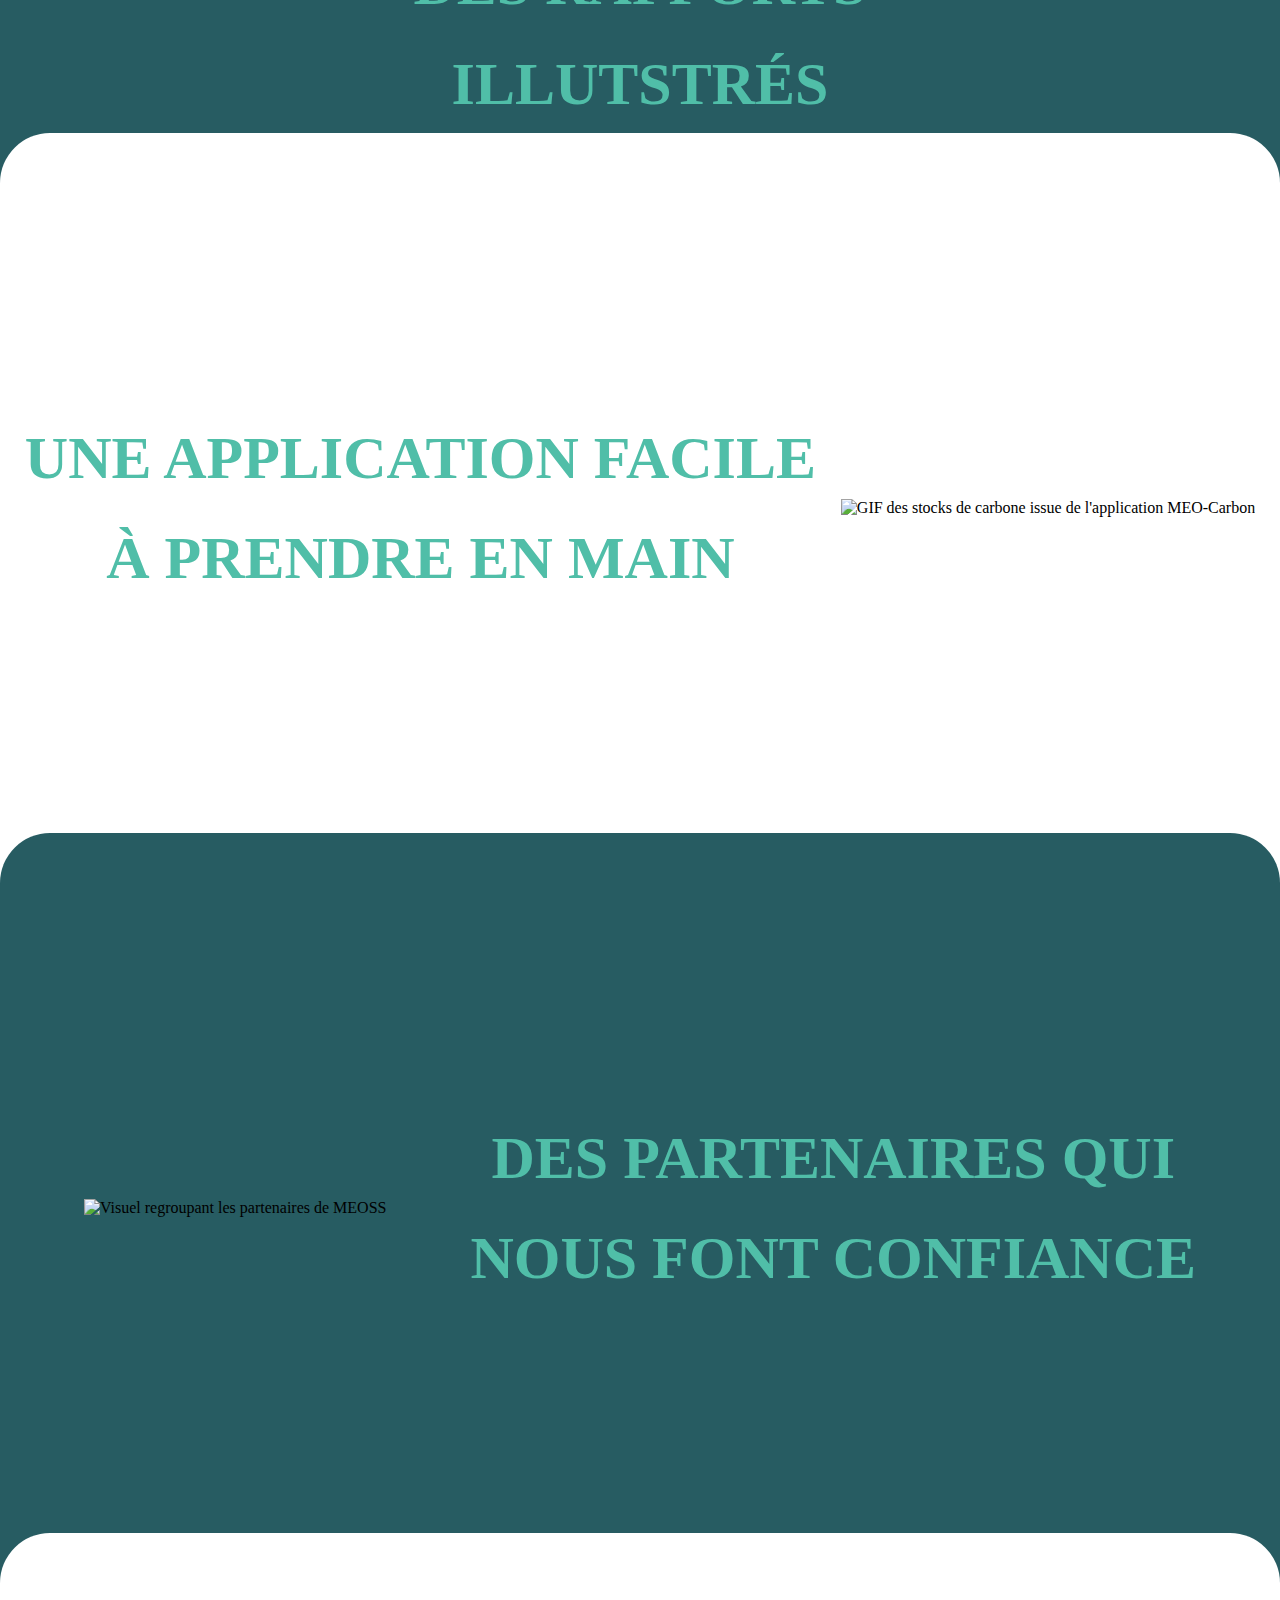
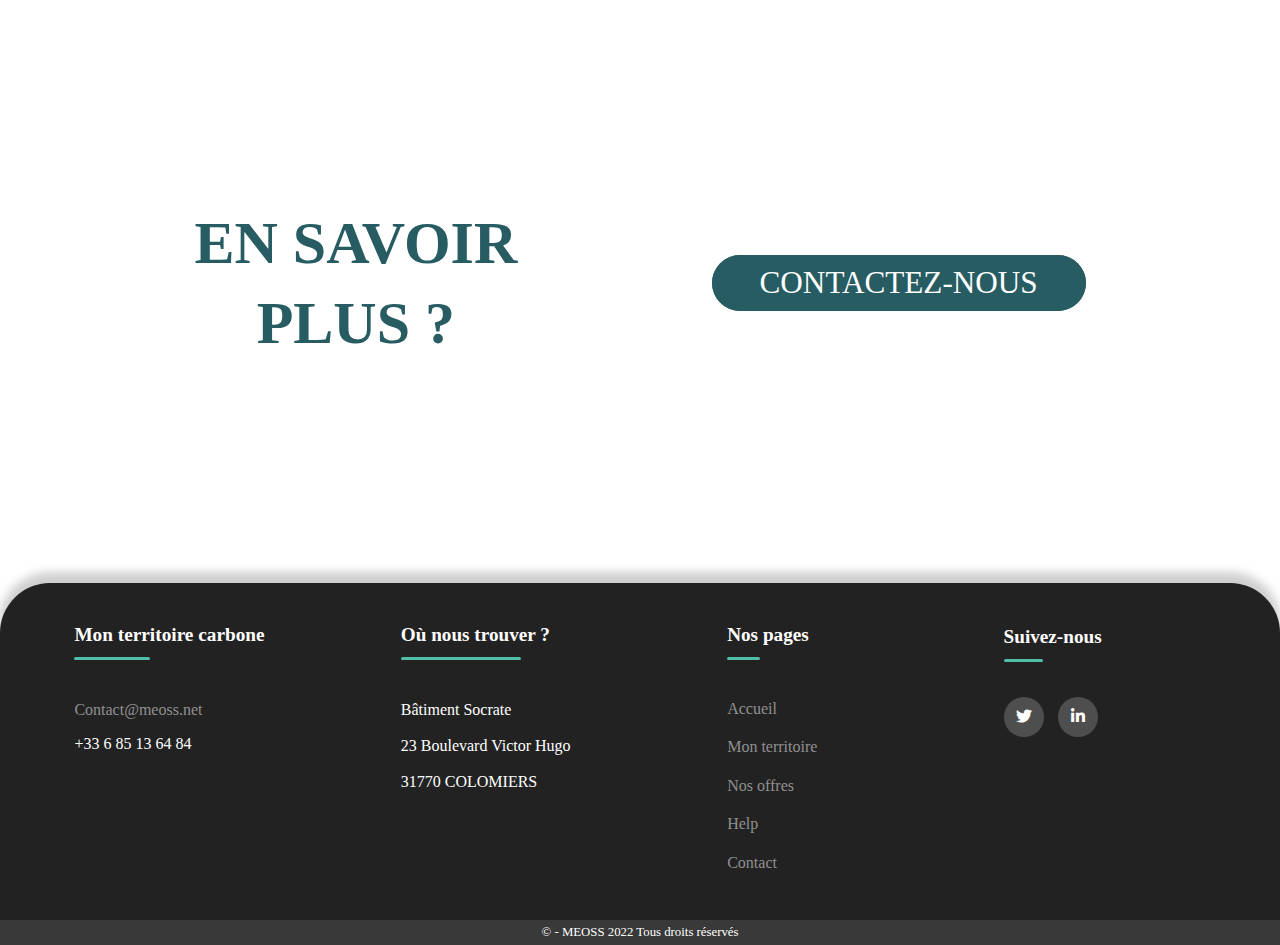
==== commit eee7e517: "ajout des fichiers" ====
--- a/Index.html
+++ b/Index.html
@@ -49,7 +49,7 @@
       </svg>
     </div> -->
   <section class="produit">
-    <H2 class="pres-produit">UN SERVICE BLA CARTOGRAPHIQUE</H2>
+    <H2 class="pres-produit">UN SERVICE CARTOGRAPHIQUE</H2>
     <div class="picto-produit">
       <div class="picto-mesurer">
         <img src="/Images/Pictogramme-mesurer.png" alt="Pictogramme illustrant une règle">
